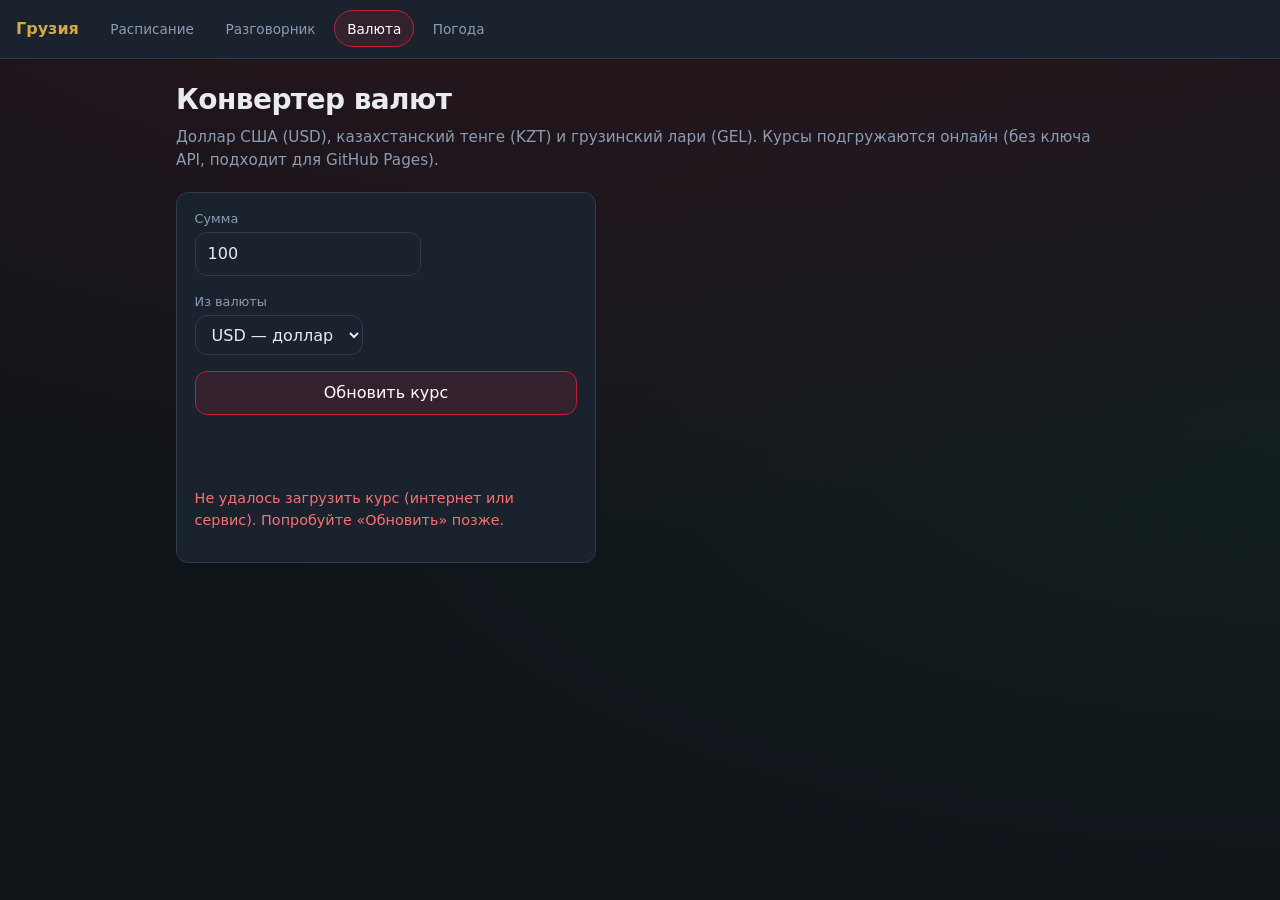
==== converter.html @ bade0709 "fff" ====
<!DOCTYPE html>
<html lang="ru">
<head>
  <meta charset="UTF-8" />
  <meta name="viewport" content="width=device-width, initial-scale=1" />
  <title>Конвертер валют — Грузия</title>
  <link rel="stylesheet" href="css/common.css" />
  <style>
    .conv-grid {
      display: grid;
      gap: 1rem;
      max-width: 420px;
    }

    .conv-row label {
      display: block;
      font-size: 0.8rem;
      color: var(--muted);
      margin-bottom: 0.25rem;
    }

    .conv-out {
      margin-top: 1.25rem;
      padding: 1rem;
      background: var(--surface2);
      border-radius: var(--radius);
      border: 1px solid var(--border);
    }

    .conv-out p {
      margin: 0.35rem 0;
      font-size: 1rem;
    }

    .conv-out strong {
      color: var(--gold);
    }
  </style>
</head>
<body>
  <nav class="site-nav" aria-label="Разделы сайта">
    <a class="brand" href="index.html">Грузия</a>
    <div class="nav-links">
      <a href="index.html">Расписание</a>
      <a href="razgovornik.html">Разговорник</a>
      <a href="converter.html" aria-current="page">Валюта</a>
      <a href="pogoda.html">Погода</a>
    </div>
  </nav>
  <div class="wrap">
    <header>
      <h1 class="page-h1">Конвертер валют</h1>
      <p class="page-lead">
        Доллар США (USD), казахстанский тенге (KZT) и грузинский лари (GEL). Курсы подгружаются онлайн (без ключа API, подходит для GitHub Pages).
      </p>
    </header>

    <div class="card conv-grid">
      <div class="conv-row">
        <label for="amount">Сумма</label>
        <input type="number" id="amount" value="100" min="0" step="any" inputmode="decimal" />
      </div>
      <div class="conv-row">
        <label for="from">Из валюты</label>
        <select id="from">
          <option value="USD">USD — доллар</option>
          <option value="GEL">GEL — лари</option>
          <option value="KZT">KZT — тенге</option>
        </select>
      </div>
      <button type="button" class="btn btn-primary" id="refresh">Обновить курс</button>
      <p class="muted" id="rateDate"></p>
      <p class="err" id="rateErr" hidden></p>
    </div>

    <div class="conv-out" id="results" hidden>
      <p><strong>USD:</strong> <span id="outUsd">—</span></p>
      <p><strong>GEL:</strong> <span id="outGel">—</span></p>
      <p><strong>KZT:</strong> <span id="outKzt">—</span></p>
    </div>
  </div>

  <script>
    (function () {
      const API = "https://latest.currency-api.pages.dev/v1/currencies/usd.json";
      let gelPerUsd = null;
      let kztPerUsd = null;

      const amountEl = document.getElementById("amount");
      const fromEl = document.getElementById("from");
      const refreshBtn = document.getElementById("refresh");
      const rateDateEl = document.getElementById("rateDate");
      const rateErrEl = document.getElementById("rateErr");
      const resultsEl = document.getElementById("results");
      const outUsd = document.getElementById("outUsd");
      const outGel = document.getElementById("outGel");
      const outKzt = document.getElementById("outKzt");

      function fmt(n) {
        if (!isFinite(n)) return "—";
        if (Math.abs(n) >= 1000) return n.toLocaleString("ru-RU", { maximumFractionDigits: 2 });
        return n.toLocaleString("ru-RU", { minimumFractionDigits: 2, maximumFractionDigits: 2 });
      }

      function toUsd(amount, code) {
        if (code === "USD") return amount;
        if (code === "GEL") return amount / gelPerUsd;
        if (code === "KZT") return amount / kztPerUsd;
        return NaN;
      }

      function compute() {
        if (gelPerUsd == null || kztPerUsd == null) return;
        const raw = parseFloat(String(amountEl.value).replace(",", "."), 10);
        const amt = isFinite(raw) ? raw : 0;
        const from = fromEl.value;
        const usd = toUsd(amt, from);
        const gel = usd * gelPerUsd;
        const kzt = usd * kztPerUsd;
        outUsd.textContent = fmt(usd) + " $";
        outGel.textContent = fmt(gel) + " ₾";
        outKzt.textContent = fmt(kzt) + " ₸";
        resultsEl.hidden = false;
      }

      async function loadRates() {
        rateErrEl.hidden = true;
        rateErrEl.textContent = "";
        rateDateEl.textContent = "Загрузка…";
        try {
          const r = await fetch(API);
          if (!r.ok) throw new Error("HTTP " + r.status);
          const j = await r.json();
          const u = j.usd || j.USD;
          if (!u || u.gel == null || u.kzt == null) throw new Error("Нет полей gel/kzt");
          gelPerUsd = Number(u.gel);
          kztPerUsd = Number(u.kzt);
          rateDateEl.textContent =
            "Данные API за " + (j.date || "—") + ": 1 USD = " + fmt(gelPerUsd) + " GEL, 1 USD = " + fmt(kztPerUsd) + " KZT";
          compute();
        } catch (e) {
          gelPerUsd = null;
          kztPerUsd = null;
          rateDateEl.textContent = "";
          rateErrEl.hidden = false;
          rateErrEl.textContent =
            "Не удалось загрузить курс (интернет или сервис). Попробуйте «Обновить» позже.";
          resultsEl.hidden = true;
        }
      }

      amountEl.addEventListener("input", compute);
      fromEl.addEventListener("change", compute);
      refreshBtn.addEventListener("click", loadRates);
      loadRates();
    })();
  </script>
</body>
</html>
---- css/common.css ----
:root {
  --bg: #0f1419;
  --surface: #1a222d;
  --surface2: #232d3b;
  --border: #2e3a4d;
  --text: #e8ecf1;
  --muted: #8b9cb3;
  --accent: #c41e3a;
  --accent-dim: rgba(196, 30, 58, 0.15);
  --gold: #d4a84b;
  --gold-dim: rgba(212, 168, 75, 0.12);
  --green: #2d6a4f;
  --radius: 12px;
  --font: "Segoe UI", system-ui, -apple-system, sans-serif;
}

* {
  box-sizing: border-box;
}

.visually-hidden {
  position: absolute;
  width: 1px;
  height: 1px;
  padding: 0;
  margin: -1px;
  overflow: hidden;
  clip: rect(0, 0, 0, 0);
  white-space: nowrap;
  border: 0;
}

body {
  margin: 0;
  min-height: 100vh;
  font-family: var(--font);
  background: var(--bg);
  color: var(--text);
  line-height: 1.5;
  background-image:
    radial-gradient(ellipse 120% 80% at 50% -20%, rgba(196, 30, 58, 0.18), transparent),
    radial-gradient(ellipse 80% 50% at 100% 50%, rgba(45, 106, 79, 0.12), transparent);
}

.site-nav {
  display: flex;
  flex-wrap: wrap;
  align-items: center;
  gap: 0.35rem 0.65rem;
  padding: 0.65rem 1rem;
  background: var(--surface);
  border-bottom: 1px solid var(--border);
  position: sticky;
  top: 0;
  z-index: 100;
}

.site-nav a.brand {
  font-weight: 700;
  color: var(--gold);
  text-decoration: none;
  margin-right: 0.5rem;
  padding: 0.4rem 0;
}

.site-nav a.brand:hover {
  color: var(--text);
}

.site-nav .nav-links {
  display: flex;
  flex-wrap: wrap;
  gap: 0.35rem;
  align-items: center;
}

.site-nav .nav-links a {
  font: inherit;
  font-size: 0.85rem;
  color: var(--muted);
  text-decoration: none;
  padding: 0.45rem 0.75rem;
  border-radius: 999px;
  border: 1px solid transparent;
}

.site-nav .nav-links a:hover {
  color: var(--text);
  background: var(--surface2);
  border-color: var(--border);
}

.site-nav .nav-links a[aria-current="page"] {
  color: #fff;
  background: var(--accent-dim);
  border-color: var(--accent);
}

.wrap {
  max-width: 960px;
  margin: 0 auto;
  padding: 1.25rem 1rem 3rem;
}

.page-h1 {
  font-size: clamp(1.35rem, 4vw, 1.75rem);
  font-weight: 700;
  margin: 0 0 0.35rem;
  letter-spacing: -0.02em;
}

.page-lead {
  margin: 0 0 1.25rem;
  color: var(--muted);
  font-size: 0.95rem;
}

.card {
  background: var(--surface);
  border: 1px solid var(--border);
  border-radius: var(--radius);
  padding: 1rem 1.1rem;
  margin-bottom: 1rem;
}

.btn {
  font: inherit;
  cursor: pointer;
  padding: 0.55rem 1rem;
  border-radius: var(--radius);
  border: 1px solid var(--border);
  background: var(--surface2);
  color: var(--text);
}

.btn:hover {
  border-color: var(--accent);
}

.btn-primary {
  background: var(--accent-dim);
  border-color: var(--accent);
  color: #fff;
}

input[type="number"],
input[type="text"],
select {
  font: inherit;
  padding: 0.55rem 0.75rem;
  border-radius: var(--radius);
  border: 1px solid var(--border);
  background: var(--surface);
  color: var(--text);
}

input:focus,
select:focus {
  outline: none;
  border-color: var(--accent);
  box-shadow: 0 0 0 3px var(--accent-dim);
}

.muted {
  color: var(--muted);
  font-size: 0.85rem;
}

.err {
  color: #f87171;
  font-size: 0.9rem;
}
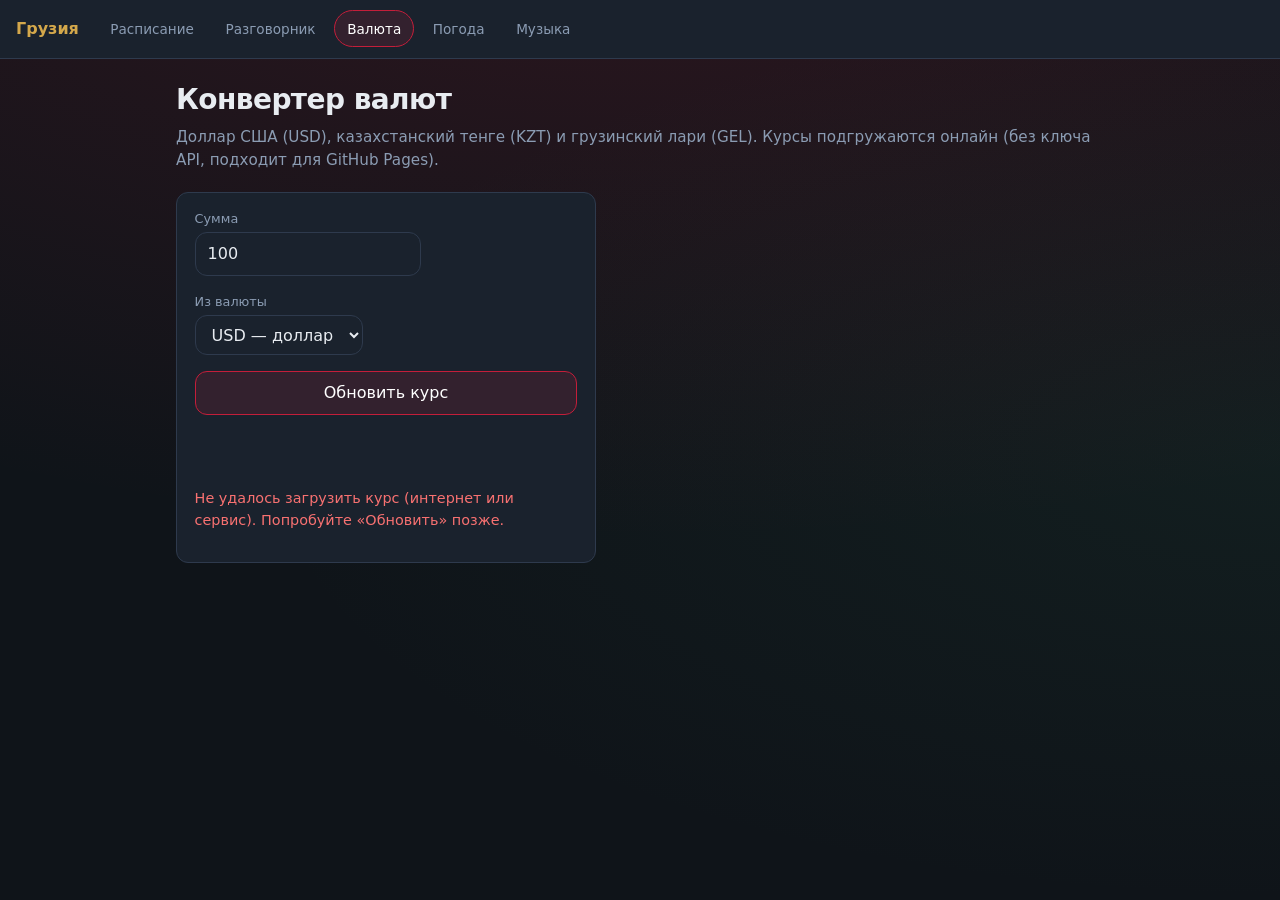
==== commit d5d770cd: "fff" ====
--- a/converter.html
+++ b/converter.html
@@ -45,6 +45,7 @@
       <a href="razgovornik.html">Разговорник</a>
       <a href="converter.html" aria-current="page">Валюта</a>
       <a href="pogoda.html">Погода</a>
+      <a href="music.html">Музыка</a>
     </div>
   </nav>
   <div class="wrap">
@@ -83,6 +84,7 @@
   <script>
     (function () {
       const API = "https://latest.currency-api.pages.dev/v1/currencies/usd.json";
+      const RATES_LS = "gruzia-rates-v1";
       let gelPerUsd = null;
       let kztPerUsd = null;
 
@@ -121,6 +123,32 @@
         outGel.textContent = fmt(gel) + " ₾";
         outKzt.textContent = fmt(kzt) + " ₸";
         resultsEl.hidden = false;
+      }
+
+      function loadRatesFromStorage() {
+        try {
+          const raw = localStorage.getItem(RATES_LS);
+          if (!raw) return false;
+          const o = JSON.parse(raw);
+          if (o.gel == null || o.kzt == null) return false;
+          gelPerUsd = Number(o.gel);
+          kztPerUsd = Number(o.kzt);
+          rateDateEl.textContent =
+            "Офлайн — сохранённые курсы от " +
+            (o.savedAt || "—") +
+            " (API за " +
+            (o.apiDate || "—") +
+            "): 1 USD = " +
+            fmt(gelPerUsd) +
+            " GEL, 1 USD = " +
+            fmt(kztPerUsd) +
+            " KZT";
+          rateErrEl.hidden = true;
+          compute();
+          return true;
+        } catch (e) {
+          return false;
+        }
       }
 
       async function loadRates() {
@@ -137,15 +165,37 @@
           kztPerUsd = Number(u.kzt);
           rateDateEl.textContent =
             "Данные API за " + (j.date || "—") + ": 1 USD = " + fmt(gelPerUsd) + " GEL, 1 USD = " + fmt(kztPerUsd) + " KZT";
+          try {
+            localStorage.setItem(
+              RATES_LS,
+              JSON.stringify({
+                gel: gelPerUsd,
+                kzt: kztPerUsd,
+                apiDate: j.date || "",
+                savedAt: new Date().toLocaleString("ru-RU", {
+                  dateStyle: "short",
+                  timeStyle: "short",
+                }),
+              })
+            );
+          } catch (e) {
+            /* ignore */
+          }
           compute();
         } catch (e) {
-          gelPerUsd = null;
-          kztPerUsd = null;
-          rateDateEl.textContent = "";
-          rateErrEl.hidden = false;
-          rateErrEl.textContent =
-            "Не удалось загрузить курс (интернет или сервис). Попробуйте «Обновить» позже.";
-          resultsEl.hidden = true;
+          if (!loadRatesFromStorage()) {
+            gelPerUsd = null;
+            kztPerUsd = null;
+            rateDateEl.textContent = "";
+            rateErrEl.hidden = false;
+            rateErrEl.textContent =
+              "Не удалось загрузить курс (интернет или сервис). Попробуйте «Обновить» позже.";
+            resultsEl.hidden = true;
+          } else {
+            rateErrEl.hidden = false;
+            rateErrEl.textContent =
+              "Нет сети — показаны последние сохранённые курсы. Подключите интернет и нажмите «Обновить курс».";
+          }
         }
       }
 
@@ -155,5 +205,6 @@
       loadRates();
     })();
   </script>
+  <script src="register-sw.js"></script>
 </body>
 </html>
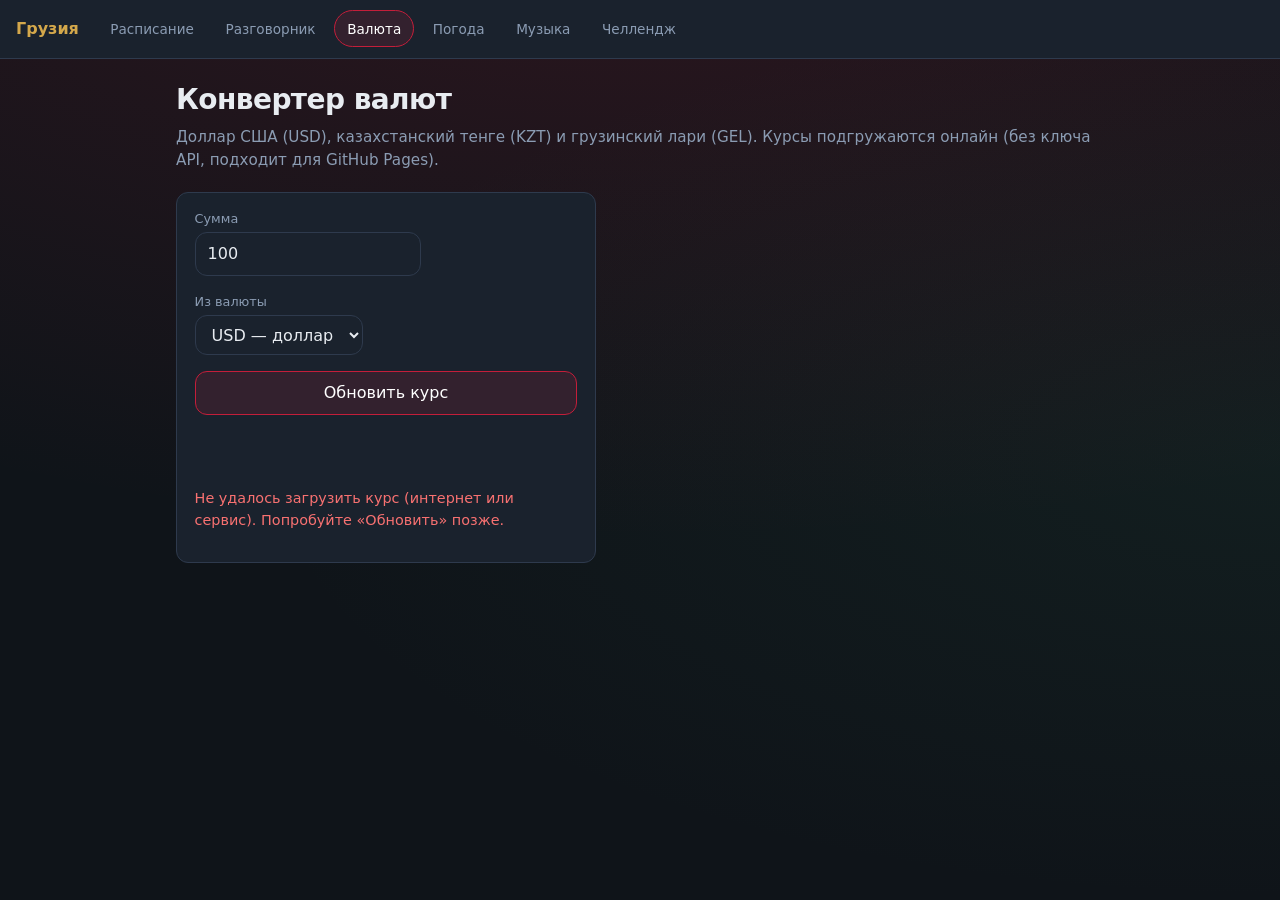
==== commit 34422a73: "fff" ====
--- a/converter.html
+++ b/converter.html
@@ -46,6 +46,7 @@
       <a href="converter.html" aria-current="page">Валюта</a>
       <a href="pogoda.html">Погода</a>
       <a href="music.html">Музыка</a>
+      <a href="challenge.html">Челлендж</a>
     </div>
   </nav>
   <div class="wrap">
